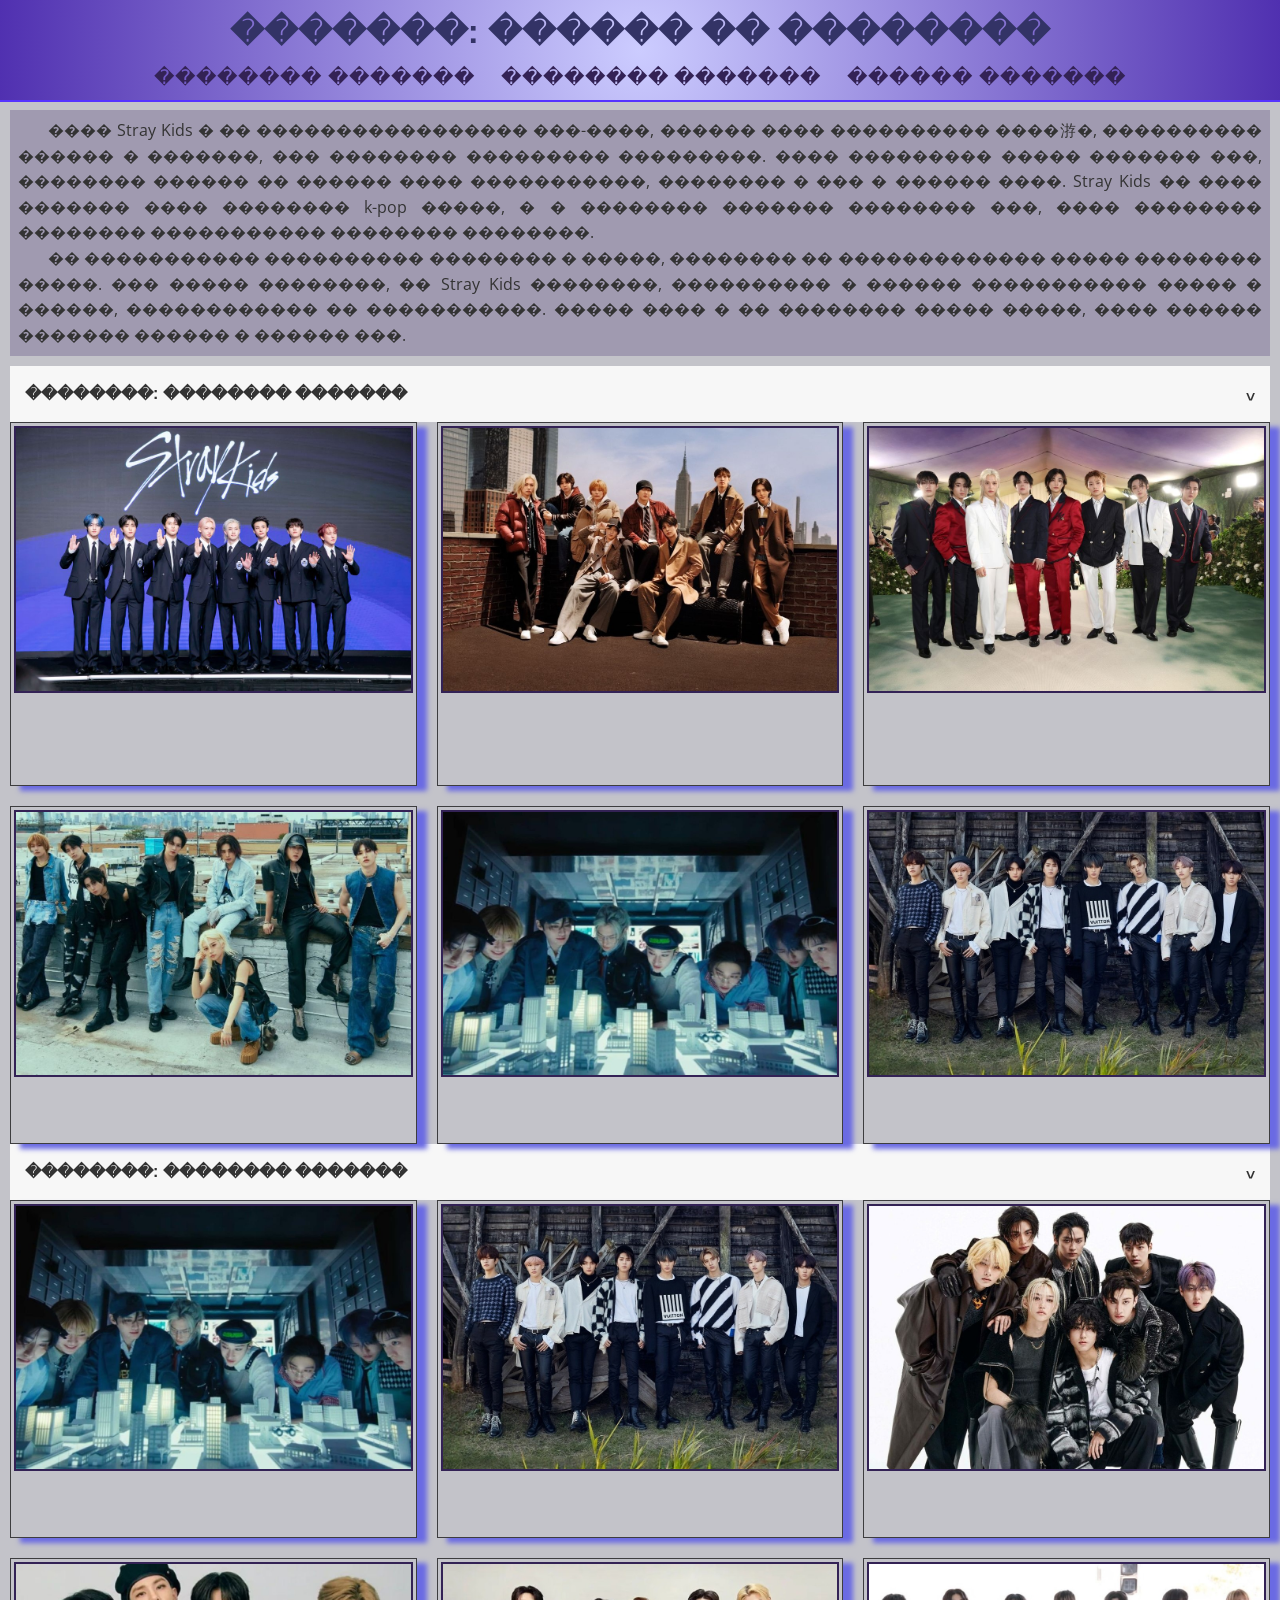
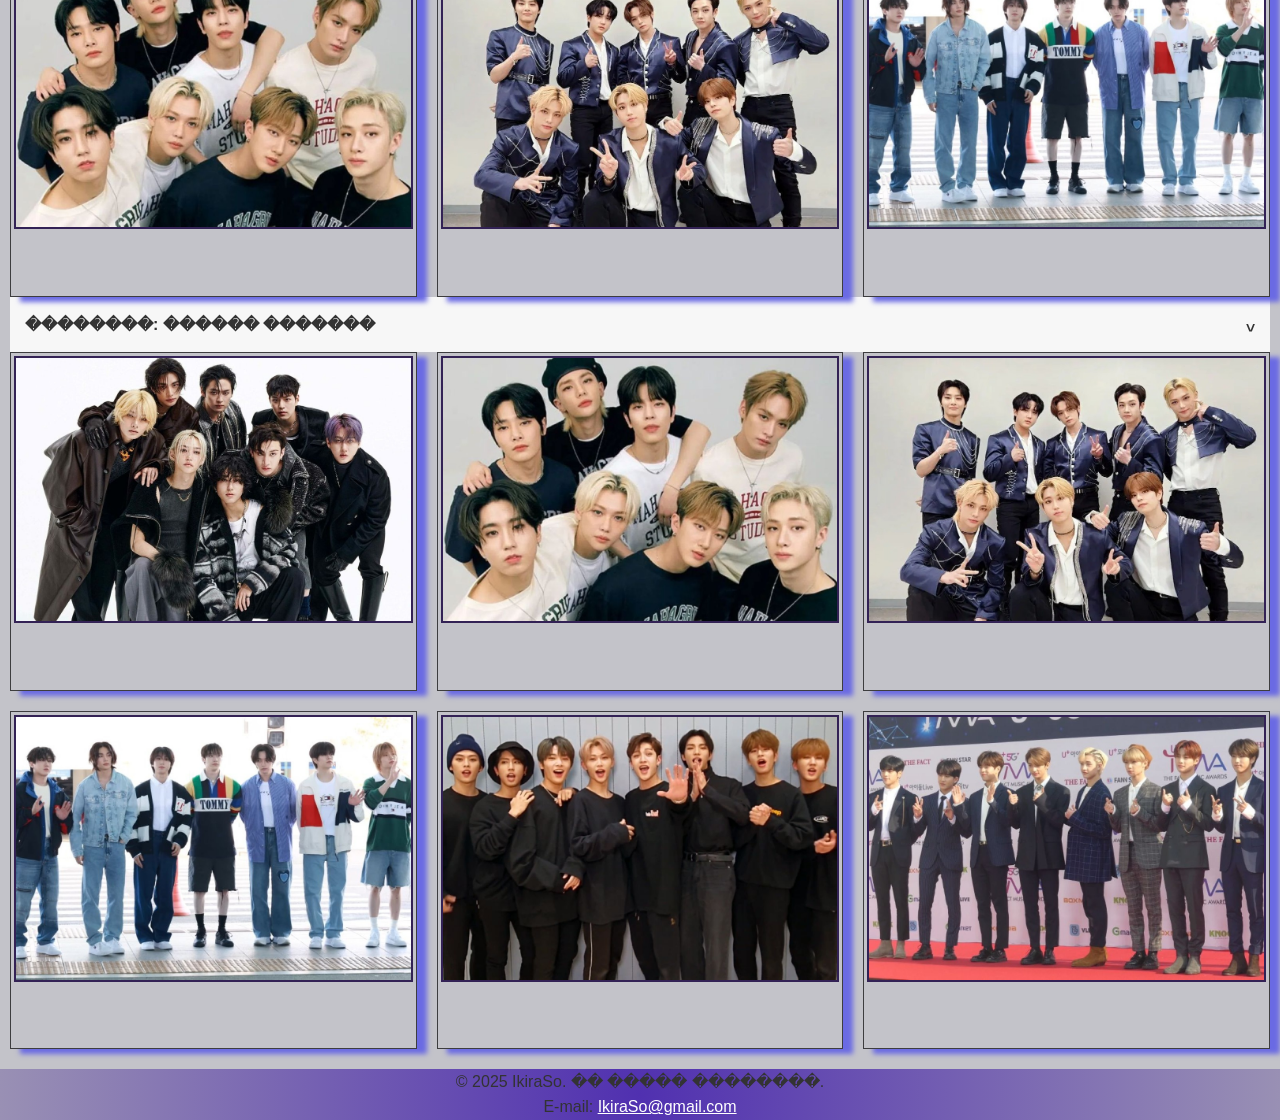
==== index.html @ eb8a9c91 "rename gallery to index" ====
<!DOCTYPE html>
<html lang="">

<head>
    <title>�������: ������ �� ��������</title>
    <link rel="stylesheet" href="style.css">
    <!-- ��������� Google Fonts -->
    <link rel="preconnect" href="https://fonts.googleapis.com">
    <link rel="preconnect" href="https://fonts.gstatic.com" crossorigin>
    <link href="https://fonts.googleapis.com/css2?family=Open+Sans:ital,wght@0,300..800;1,300..800&display=swap"
        rel="stylesheet">
</head>

<body>
    <header>
        <h2>�������: ������ �� ��������</h2>
        <nav class="nav">
            <a href="#initial-posters" target="_self">�������� �������</a>
            <a href="#best-posters" target="_self">�������� �������</a>
            <a href="#modern-posters" target="_self">������ �������</a>
        </nav>
    </header>

    <div class="main-container">
        <div class="gallery-description">
            <p>���� Stray Kids � �� ����������������� ���-����, ������ ���� ���������� ����㳺�, ���������� ������ � �������, 
            ��� �������� ��������� ���������. ���� ��������� ����� ������� ���, �������� ������ �� ������ ���� �����������,
            �������� � ��� � ������ ����. Stray Kids �� ���� ������� ���� �������� k-pop �����,
            � � �������� ������� �������� ���, ���� �������� �������� ����������� �������� ��������.</p>
            <p>�� ����������� ���������� �������� � �����, �������� �� ������������� ����� �������� �����. 
            ��� ����� ��������, �� Stray Kids ��������, ���������� � ������ ����������� ����� � ������, 
            ������������ �� �����������. ����� ���� � �� �������� ����� �����, 
            ���� ������ ������� ������ � ������ ���.</p>
        </div>

        <div class="galleries-container">
            <!--�������� ������� -->
            <section id="initial-posters">
                <details open="">
                    <summary>��������: �������� �������</summary>
                    <div class="gallery">
                        <div class="poster">
                            <img src="images/stray-kids-poster-1.jpg" alt="Stray Kids Billboard" title="Stray Kids Billboard" loading="lazy">
                            <div class="poster-description">
                                <h3>Stray Kids Billboard</h3>
                                <p>Stray Kids ����� ����� ���� � �������� Billboard 200</p>
                            </div>
                        </div>

                        <div class="poster">
                            <img src="images/stray-kids-poster-2.jpg" alt="Stray Kids & Tommy Hilfiger" title="Stray Kids & Tommy Hilfiger" loading="lazy">
                            <div class="poster-description">
                                <h3>Stray Kids & Tommy Hilfiger</h3>
                                <p>Stray Kids � ��������� �������� ��� Tommy Hilfiger</p>
                            </div>
                        </div>

                        <div class="poster">
                            <img src="images/stray-kids-poster-3.jpg" alt="Stray Kids & Met gala 2024" title="Stray Kids & Met gala 2024" loading="lazy">
                            <div class="poster-description">
                                <h3>Met gala 2024</h3>
                                <p> Stray Kids �� �������� ������ Met Gala 2024</p>
                            </div>
                        </div>

                        <div class="poster">
                            <img src="images/stray-kids-poster-4.jpg" alt="Stray Kids - album ATE" title="Stray Kids - album ATE" loading="lazy">
                            <div class="poster-description">
                                <h3>Stray Kids - album "ATE"</h3>
                                <p>���� �� ������� ATE</p>
                            </div>
                        </div>

                        <div class="poster">
                            <img src="images/stray-kids-poster-5.jpg" alt="Stray Kids - Mountains" title="Stray Kids - Mountains" loading="lazy">
                            <div class="poster-description">
                                <h3>Mountains</h3>
                                <p>���� � ���� �� ���� Mountains </p>
                            </div>
                        </div>

                        <div class="poster">
                            <img src="images/stray-kids-poster-6.jpg" alt="Stray Kids" title="Stray Kids" loading="lazy">
                            <div class="poster-description">
                                <h3>Stray Kids</h3>
                                <p>���� �� �������</p>
                            </div>
                        </div>
                    </div>
                </details>
            </section>

            <!--�������� ������� -->
            <section id="best-posters">
                <details open="">
                    <summary>��������: �������� �������</summary>
                    <div class="gallery">
                        <div class="poster">
                            <img src="images/stray-kids-poster-5.jpg" alt="Mountains" title="Mountains" loading="lazy">
                            <div class="poster-description">
                                <h3>Mountains</h3>
                                <p>���� � ���� �� ���� Mountains </p>
                            </div>
                        </div>

                        <div class="poster">
                            <img src="images/stray-kids-poster-6.jpg" alt="Stray Kids" title="Stray Kids" loading="lazy">
                            <div class="poster-description">
                                <h3>Stray Kids</h3>
                                <p>���� �� �������</p>
                            </div>
                        </div>

                        <div class="poster">
                            <img src="images/stray-kids-poster-7.jpg" alt="Chk chk boom" title="Chk chk boom" loading="lazy">
                            <div class="poster-description">
                                <h3>Chk chk boom</h3>
                                <p>���� � ������ ���� Chk chk boom</p>
                            </div>
                        </div>

                        <div class="poster">
                            <img src="images/stray-kids-poster-8.jpg" alt="5 star" title="5 star" loading="lazy">
                            <div class="poster-description">
                                <h3>5 star</h3>
                                <p>���� �� ������� 5 star</p>
                            </div>
                        </div>

                        <div class="poster">
                            <img src="images/stray-kids-poster-9.jpg" alt="��� MANIAC" title="��� MANIAC" loading="lazy">
                            <div class="poster-description">
                                <h3>��� MANIAC</h3>
                                <p>���� � ���� MANIAC</p>
                            </div>
                        </div>

                        <div class="poster">
                            <img src="images/stray-kids-poster-10.jpg" alt="Skz � ���������" title="Skz � ���������" loading="lazy">
                            <div class="poster-description">
                                <h3>Skz � ���������</h3>
                                <p>���� � ���������</p>
                            </div>
                        </div>
                </details>
            </section>

            <!--������ ������� -->
            <section id="modern-posters">
                <details open="">
                    <summary>��������: ������ �������</summary>
                    <div class="gallery">
                        <div class="poster">
                            <img src="images/stray-kids-poster-7.jpg" alt="Chk chk boom" title="Chk chk boom" loading="lazy">
                            <div class="poster-description">
                                <h3>Chk chk boom</h3>
                                <p>���� � ������ ���� Chk chk boom</p>
                            </div>
                        </div>

                        <div class="poster">
                            <img src="images/stray-kids-poster-8.jpg" alt="5 star" title="5 star" loading="lazy">
                            <div class="poster-description">
                                <h3>5 star�</h3>
                                <p>���� �� ������� 5 star</p>
                            </div>
                        </div>

                        <div class="poster">
                            <img src="images/stray-kids-poster-9.jpg" alt="��� MANIAC" title="��� MANIAC" loading="lazy">
                            <div class="poster-description">
                                <h3>��� MANIAC</h3>
                                <p>���� � ���� MANIAC</p>
                            </div>
                        </div>

                        <div class="poster">
                            <img src="images/stray-kids-poster-10.jpg" alt="Skz � ���������" title="Skz � ���������" loading="lazy">
                            <div class="poster-description">
                                <h3>Skz � ���������</h3>
                                <p>���� � ���������</p>
                            </div>
                        </div>

                        <div class="poster">
                            <img src="images/stray-kids-poster-11.jpg" alt="Mixtape #5" title="Mixtape #5" loading="lazy">
                            <div class="poster-description">
                                <h3>Mixtape #5</h3>
                                <p>���� ���� Mixtape #5</p>
                            </div>
                        </div>

                        <div class="poster">
                            <img src="images/stray-kids-poster-12.jpg" alt=" Fact Music Awards" title=" Fact Music Awards" loading="lazy">
                            <div class="poster-description">
                                <h3> Fact Music Awards</h3>
                                <p>Stray Kids �� The Fact Music Awards</p>
                            </div>
                        </div>
                </details>
            </section>
        </div>
    </div>

    <footer>
        <p>&copy; 2025 IkiraSo. �� ����� ��������.</p>
        <p>
            E-mail: <a href="mailto:IkiraSo@gmail.com">IkiraSo@gmail.com</a>
        </p>
    </footer>
</body>

</html>
---- style.css ----
/*                   ��������� ���� ��� ������ �����        */

* {
  box-sizing: border-box;
  margin: 0;
  padding: 0;
}

body {
  font-family: Arial, sans-serif;
  line-height: 1.6;
  color: #333;
  background-color: #f4f4f4;
}

/*                          ����� �����                      */

header {
  background: radial-gradient(circle, #ccf, #5030b0);
  border-bottom: 2px solid #53f;
  color: #336;
  font-size: 22px;
  padding: 6px;
  position: fixed;
  text-align: center;
  z-index: 1000;
  width: 100%;
}

.main-container {
  background: #c3c3c9;
  padding: 110px 10px 10px 10px;
}

.nav {
  width: 100%;
  text-align: center;
}

.nav a {
  color: #325;
  font-size: 20px;
  text-decoration: none;
  padding: 5px 10px 5px 10px;
}

.nav a:hover {
  color: #000;
  background-color: #999;
}

footer {
  background: radial-gradient(circle, #5030b0, #9990b4);
  overflow: hidden;
  width: 100%;
  text-align: center;
}

footer a {
  color: #fff;
}


img {
  border: 2px solid #325;
  width: 100%;
}

section {
  scroll-margin-top: 110px;
}

/*                  ���������� ������                       */

.galleries-container {
  margin: 10px auto;
  border-radius: 5px;
}

.gallery {
  display: grid;
  grid-template-columns: repeat(3, 1fr);
  gap: 20px;
  justify-content: center;
}

.gallery-description {
  background: #a09ab0;
  font-family: "Open Sans", sans-serif;
  margin-bottom: 8px;
  padding: 8px;
}

.gallery-description p {
  text-align: justify;
  text-indent: 30px;
}

.poster {
  border: 1px solid #3d3d3f;
  box-shadow: 10px 5px 5px rgb(106, 106, 227);
  padding: 3px;
  overflow: hidden;
  text-align: center;
}

.poster img {
  object-fit: cover;
  transform: scale(1);
  transition: transform 0.5s ease;
}

.poster-description {
  font-style: italic;
  text-align: center;
  transform: translateY(100%);
  transition: transform 0.5s ease;
}

.poster img:hover {
  transform: scale(1.1);
}

.poster:hover .poster-description {
  transform: translateY(0);
}


summary {
  padding: 15px;
  background-color: #f7f7f7;
  cursor: pointer;
  font-weight: bold;
  list-style: none;
}

summary:hover {
  background-color: #eee;
}

summary::after {
  content: '^';
  float: right;
  transition: transform 0.3s ease;
}

/* ���� details ��������, ��������� ������ ����� */
details[open] summary::after {
  transform: rotate(180deg);
}

/*                    ���������� (������������)             */

@media (max-width: 600px) {
  header h2 {
    font-size: 18px;
  }

  section {
    scroll-margin-top: 82px;
  }

  .gallery {
    display: grid;
    grid-template-columns: repeat(2, 1fr);
    gap: 10px;
  }

  .main-container {
    padding: 82px 4px 4px 4px;
  }

  .nav a {
    font-size: 16px;
  }

  .poster-description p {
    display: none;
  }
}
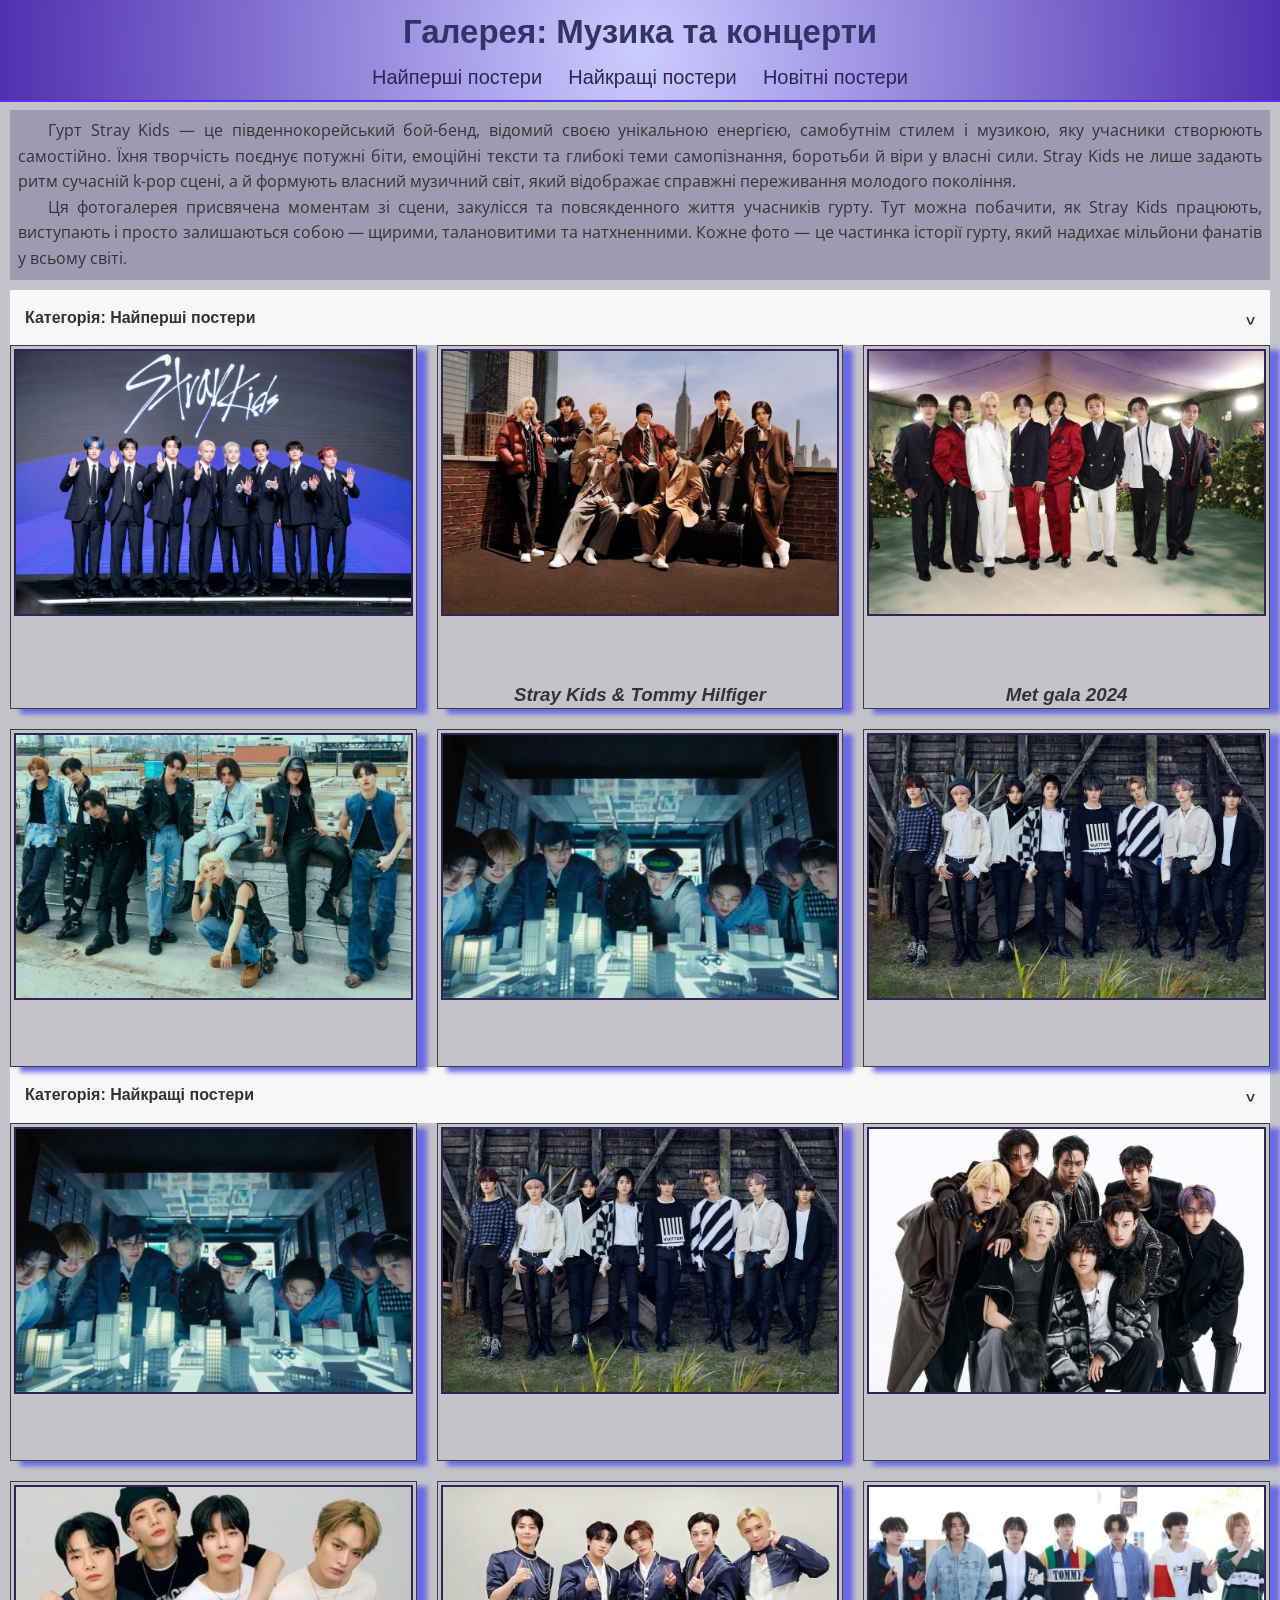
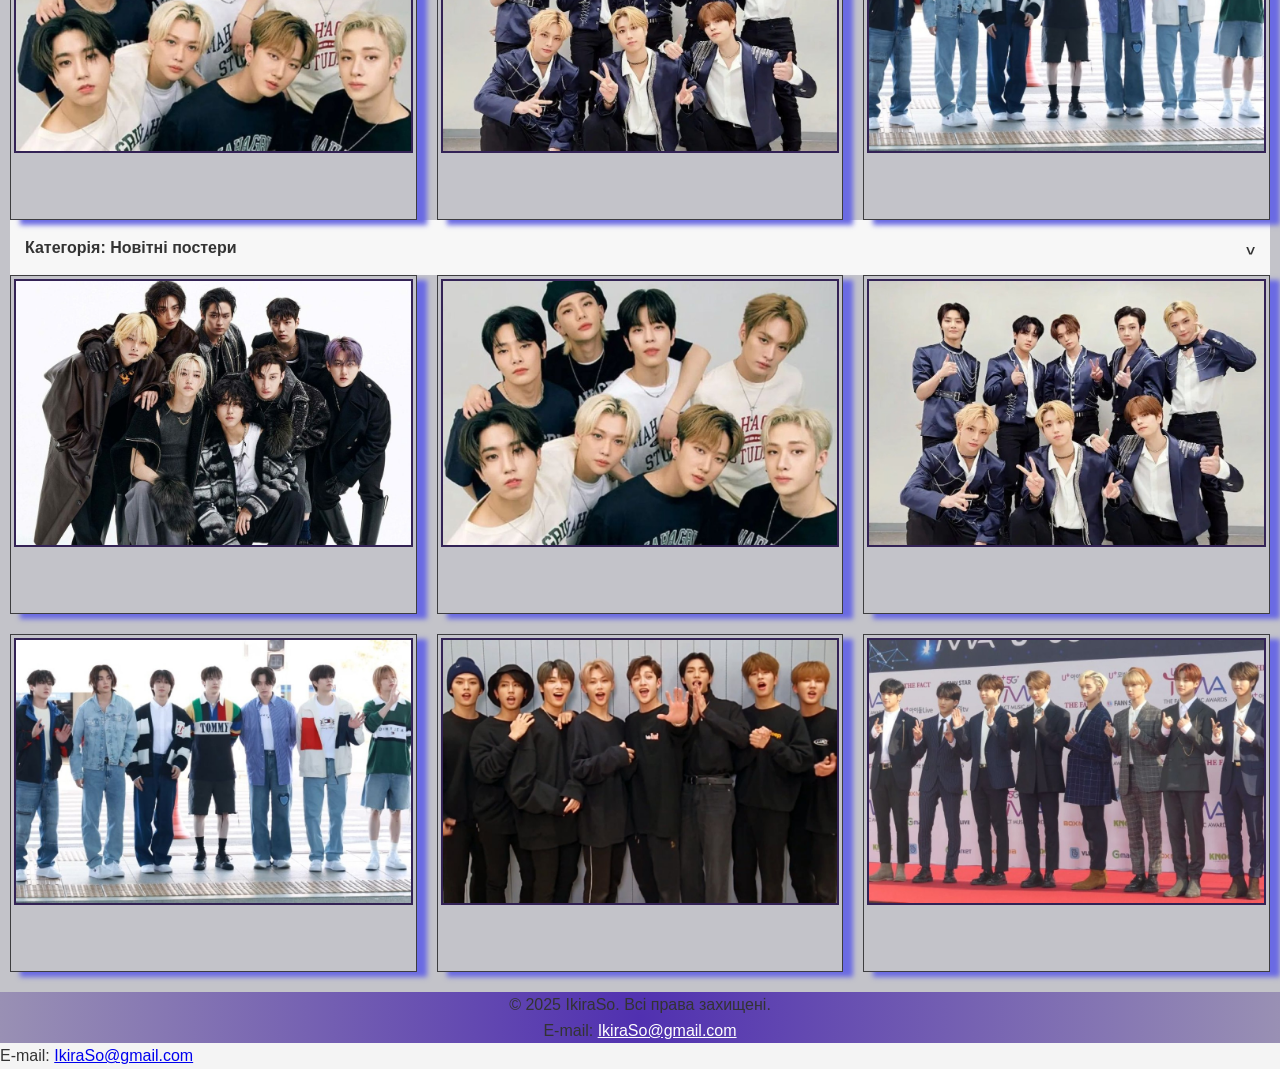
==== commit f38aeaf0: "Update index.html" ====
--- a/index.html
+++ b/index.html
@@ -2,9 +2,9 @@
 <html lang="">
 
 <head>
-    <title>�������: ������ �� ��������</title>
+    <title>Галерея: Музика та концерти</title>
     <link rel="stylesheet" href="style.css">
-    <!-- ��������� Google Fonts -->
+    <!-- Додавання Google Fonts -->
     <link rel="preconnect" href="https://fonts.googleapis.com">
     <link rel="preconnect" href="https://fonts.gstatic.com" crossorigin>
     <link href="https://fonts.googleapis.com/css2?family=Open+Sans:ital,wght@0,300..800;1,300..800&display=swap"
@@ -13,37 +13,41 @@
 
 <body>
     <header>
-        <h2>�������: ������ �� ��������</h2>
+        <h2>Галерея: Музика та концерти</h2>
         <nav class="nav">
-            <a href="#initial-posters" target="_self">�������� �������</a>
-            <a href="#best-posters" target="_self">�������� �������</a>
-            <a href="#modern-posters" target="_self">������ �������</a>
+            <a href="#initial-posters" target="_self">Найперші постери</a>
+            <a href="#best-posters" target="_self">Найкращі постери</a>
+            <a href="#modern-posters" target="_self">Новітні постери</a>
         </nav>
     </header>
-
+    <!--  -->
     <div class="main-container">
         <div class="gallery-description">
-            <p>���� Stray Kids � �� ����������������� ���-����, ������ ���� ���������� ����㳺�, ���������� ������ � �������, 
-            ��� �������� ��������� ���������. ���� ��������� ����� ������� ���, �������� ������ �� ������ ���� �����������,
-            �������� � ��� � ������ ����. Stray Kids �� ���� ������� ���� �������� k-pop �����,
-            � � �������� ������� �������� ���, ���� �������� �������� ����������� �������� ��������.</p>
-            <p>�� ����������� ���������� �������� � �����, �������� �� ������������� ����� �������� �����. 
-            ��� ����� ��������, �� Stray Kids ��������, ���������� � ������ ����������� ����� � ������, 
-            ������������ �� �����������. ����� ���� � �� �������� ����� �����, 
-            ���� ������ ������� ������ � ������ ���.</p>
+            <p>
+                Гурт Stray Kids — це південнокорейський бой-бенд, відомий своєю унікальною енергією, самобутнім стилем і музикою,
+                яку учасники створюють самостійно. Їхня творчість поєднує потужні біти, емоційні тексти та глибокі теми самопізнання,
+                боротьби й віри у власні сили. Stray Kids не лише задають ритм сучасній k-pop сцені,
+                а й формують власний музичний світ, який відображає справжні переживання молодого покоління.
+            </p>
+            <p>
+                Ця фотогалерея присвячена моментам зі сцени, закулісся та повсякденного життя учасників гурту.
+                Тут можна побачити, як Stray Kids працюють, виступають і просто залишаються собою — щирими,
+                талановитими та натхненними. Кожне фото — це частинка історії гурту,
+                який надихає мільйони фанатів у всьому світі.
+            </p>
         </div>
 
         <div class="galleries-container">
-            <!--�������� ������� -->
+            <!--Найперші постери -->
             <section id="initial-posters">
                 <details open="">
-                    <summary>��������: �������� �������</summary>
+                    <summary>Категорія: Найперші постери</summary>
                     <div class="gallery">
                         <div class="poster">
                             <img src="images/stray-kids-poster-1.jpg" alt="Stray Kids Billboard" title="Stray Kids Billboard" loading="lazy">
                             <div class="poster-description">
                                 <h3>Stray Kids Billboard</h3>
-                                <p>Stray Kids ����� ����� ���� � �������� Billboard 200</p>
+                                <p>Stray Kids посіли перше місце в рейтингу Billboard 200</p>
                             </div>
                         </div>
 
@@ -51,7 +55,7 @@
                             <img src="images/stray-kids-poster-2.jpg" alt="Stray Kids & Tommy Hilfiger" title="Stray Kids & Tommy Hilfiger" loading="lazy">
                             <div class="poster-description">
                                 <h3>Stray Kids & Tommy Hilfiger</h3>
-                                <p>Stray Kids � ��������� �������� ��� Tommy Hilfiger</p>
+                                <p>Stray Kids у рекламній кампанії для Tommy Hilfiger</p>
                             </div>
                         </div>
 
@@ -59,7 +63,7 @@
                             <img src="images/stray-kids-poster-3.jpg" alt="Stray Kids & Met gala 2024" title="Stray Kids & Met gala 2024" loading="lazy">
                             <div class="poster-description">
                                 <h3>Met gala 2024</h3>
-                                <p> Stray Kids �� �������� ������ Met Gala 2024</p>
+                                <p> Stray Kids на червоній доріжці Met Gala 2024</p>
                             </div>
                         </div>
 
@@ -67,7 +71,7 @@
                             <img src="images/stray-kids-poster-4.jpg" alt="Stray Kids - album ATE" title="Stray Kids - album ATE" loading="lazy">
                             <div class="poster-description">
                                 <h3>Stray Kids - album "ATE"</h3>
-                                <p>���� �� ������� ATE</p>
+                                <p>Фото до альбому ATE</p>
                             </div>
                         </div>
 
@@ -75,7 +79,7 @@
                             <img src="images/stray-kids-poster-5.jpg" alt="Stray Kids - Mountains" title="Stray Kids - Mountains" loading="lazy">
                             <div class="poster-description">
                                 <h3>Mountains</h3>
-                                <p>���� � ���� �� ���� Mountains </p>
+                                <p>Фото з кліпу до пісні Mountains </p>
                             </div>
                         </div>
 
@@ -83,23 +87,23 @@
                             <img src="images/stray-kids-poster-6.jpg" alt="Stray Kids" title="Stray Kids" loading="lazy">
                             <div class="poster-description">
                                 <h3>Stray Kids</h3>
-                                <p>���� �� �������</p>
+                                <p>Фото до альбому</p>
                             </div>
                         </div>
                     </div>
                 </details>
             </section>
 
-            <!--�������� ������� -->
+            <!--Найкращі постери -->
             <section id="best-posters">
                 <details open="">
-                    <summary>��������: �������� �������</summary>
+                    <summary>Категорія: Найкращі постери</summary>
                     <div class="gallery">
                         <div class="poster">
                             <img src="images/stray-kids-poster-5.jpg" alt="Mountains" title="Mountains" loading="lazy">
                             <div class="poster-description">
                                 <h3>Mountains</h3>
-                                <p>���� � ���� �� ���� Mountains </p>
+                                <p>Фото з кліпу до пісні Mountains </p>
                             </div>
                         </div>
 
@@ -107,7 +111,7 @@
                             <img src="images/stray-kids-poster-6.jpg" alt="Stray Kids" title="Stray Kids" loading="lazy">
                             <div class="poster-description">
                                 <h3>Stray Kids</h3>
-                                <p>���� �� �������</p>
+                                <p>Фото до альбому</p>
                             </div>
                         </div>
 
@@ -115,7 +119,7 @@
                             <img src="images/stray-kids-poster-7.jpg" alt="Chk chk boom" title="Chk chk boom" loading="lazy">
                             <div class="poster-description">
                                 <h3>Chk chk boom</h3>
-                                <p>���� � ������ ���� Chk chk boom</p>
+                                <p>Фото зі зйомки кліпу Chk chk boom</p>
                             </div>
                         </div>
 
@@ -123,62 +127,62 @@
                             <img src="images/stray-kids-poster-8.jpg" alt="5 star" title="5 star" loading="lazy">
                             <div class="poster-description">
                                 <h3>5 star</h3>
-                                <p>���� �� ������� 5 star</p>
-                            </div>
-                        </div>
-
-                        <div class="poster">
-                            <img src="images/stray-kids-poster-9.jpg" alt="��� MANIAC" title="��� MANIAC" loading="lazy">
-                            <div class="poster-description">
-                                <h3>��� MANIAC</h3>
-                                <p>���� � ���� MANIAC</p>
-                            </div>
-                        </div>
-
-                        <div class="poster">
-                            <img src="images/stray-kids-poster-10.jpg" alt="Skz � ���������" title="Skz � ���������" loading="lazy">
-                            <div class="poster-description">
-                                <h3>Skz � ���������</h3>
-                                <p>���� � ���������</p>
+                                <p>Фото до альбому 5 star</p>
+                            </div>
+                        </div>
+
+                        <div class="poster">
+                            <img src="images/stray-kids-poster-9.jpg" alt="Тур MANIAC" title="Тур MANIAC" loading="lazy">
+                            <div class="poster-description">
+                                <h3>Тур MANIAC</h3>
+                                <p>Фото з туру MANIAC</p>
+                            </div>
+                        </div>
+
+                        <div class="poster">
+                            <img src="images/stray-kids-poster-10.jpg" alt="Skz в аеропорту" title="Skz в аеропорту" loading="lazy">
+                            <div class="poster-description">
+                                <h3>Skz в аеропорту</h3>
+                                <p>Фото з аеропорту</p>
                             </div>
                         </div>
                 </details>
             </section>
 
-            <!--������ ������� -->
+            <!--Новітні постери -->
             <section id="modern-posters">
                 <details open="">
-                    <summary>��������: ������ �������</summary>
+                    <summary>Категорія: Новітні постери</summary>
                     <div class="gallery">
                         <div class="poster">
                             <img src="images/stray-kids-poster-7.jpg" alt="Chk chk boom" title="Chk chk boom" loading="lazy">
                             <div class="poster-description">
                                 <h3>Chk chk boom</h3>
-                                <p>���� � ������ ���� Chk chk boom</p>
+                                <p>Фото зі зйомки кліпу Chk chk boom</p>
                             </div>
                         </div>
 
                         <div class="poster">
                             <img src="images/stray-kids-poster-8.jpg" alt="5 star" title="5 star" loading="lazy">
                             <div class="poster-description">
-                                <h3>5 star�</h3>
-                                <p>���� �� ������� 5 star</p>
-                            </div>
-                        </div>
-
-                        <div class="poster">
-                            <img src="images/stray-kids-poster-9.jpg" alt="��� MANIAC" title="��� MANIAC" loading="lazy">
-                            <div class="poster-description">
-                                <h3>��� MANIAC</h3>
-                                <p>���� � ���� MANIAC</p>
-                            </div>
-                        </div>
-
-                        <div class="poster">
-                            <img src="images/stray-kids-poster-10.jpg" alt="Skz � ���������" title="Skz � ���������" loading="lazy">
-                            <div class="poster-description">
-                                <h3>Skz � ���������</h3>
-                                <p>���� � ���������</p>
+                                <h3>5 starа</h3>
+                                <p>Фото до альбому 5 star</p>
+                            </div>
+                        </div>
+
+                        <div class="poster">
+                            <img src="images/stray-kids-poster-9.jpg" alt="Тур MANIAC" title="Тур MANIAC" loading="lazy">
+                            <div class="poster-description">
+                                <h3>Тур MANIAC</h3>
+                                <p>Фото з туру MANIAC</p>
+                            </div>
+                        </div>
+
+                        <div class="poster">
+                            <img src="images/stray-kids-poster-10.jpg" alt="Skz в аеропорту" title="Skz в аеропорту" loading="lazy">
+                            <div class="poster-description">
+                                <h3>Skz в аеропорту</h3>
+                                <p>Фото з аеропорту</p>
                             </div>
                         </div>
 
@@ -186,7 +190,7 @@
                             <img src="images/stray-kids-poster-11.jpg" alt="Mixtape #5" title="Mixtape #5" loading="lazy">
                             <div class="poster-description">
                                 <h3>Mixtape #5</h3>
-                                <p>���� ���� Mixtape #5</p>
+                                <p>Фото часів Mixtape #5</p>
                             </div>
                         </div>
 
@@ -194,7 +198,7 @@
                             <img src="images/stray-kids-poster-12.jpg" alt=" Fact Music Awards" title=" Fact Music Awards" loading="lazy">
                             <div class="poster-description">
                                 <h3> Fact Music Awards</h3>
-                                <p>Stray Kids �� The Fact Music Awards</p>
+                                <p>Stray Kids на The Fact Music Awards</p>
                             </div>
                         </div>
                 </details>
@@ -203,11 +207,18 @@
     </div>
 
     <footer>
-        <p>&copy; 2025 IkiraSo. �� ����� ��������.</p>
+        <p>&copy; 2025 IkiraSo. Всі права захищені.</p>
         <p>
             E-mail: <a href="mailto:IkiraSo@gmail.com">IkiraSo@gmail.com</a>
         </p>
     </footer>
 </body>
 
-</html>+</html>
+        <p>
+            E-mail: <a href="mailto:IkiraSo@gmail.com">IkiraSo@gmail.com</a>
+        </p>
+    </footer>
+</body>
+
+</html>
